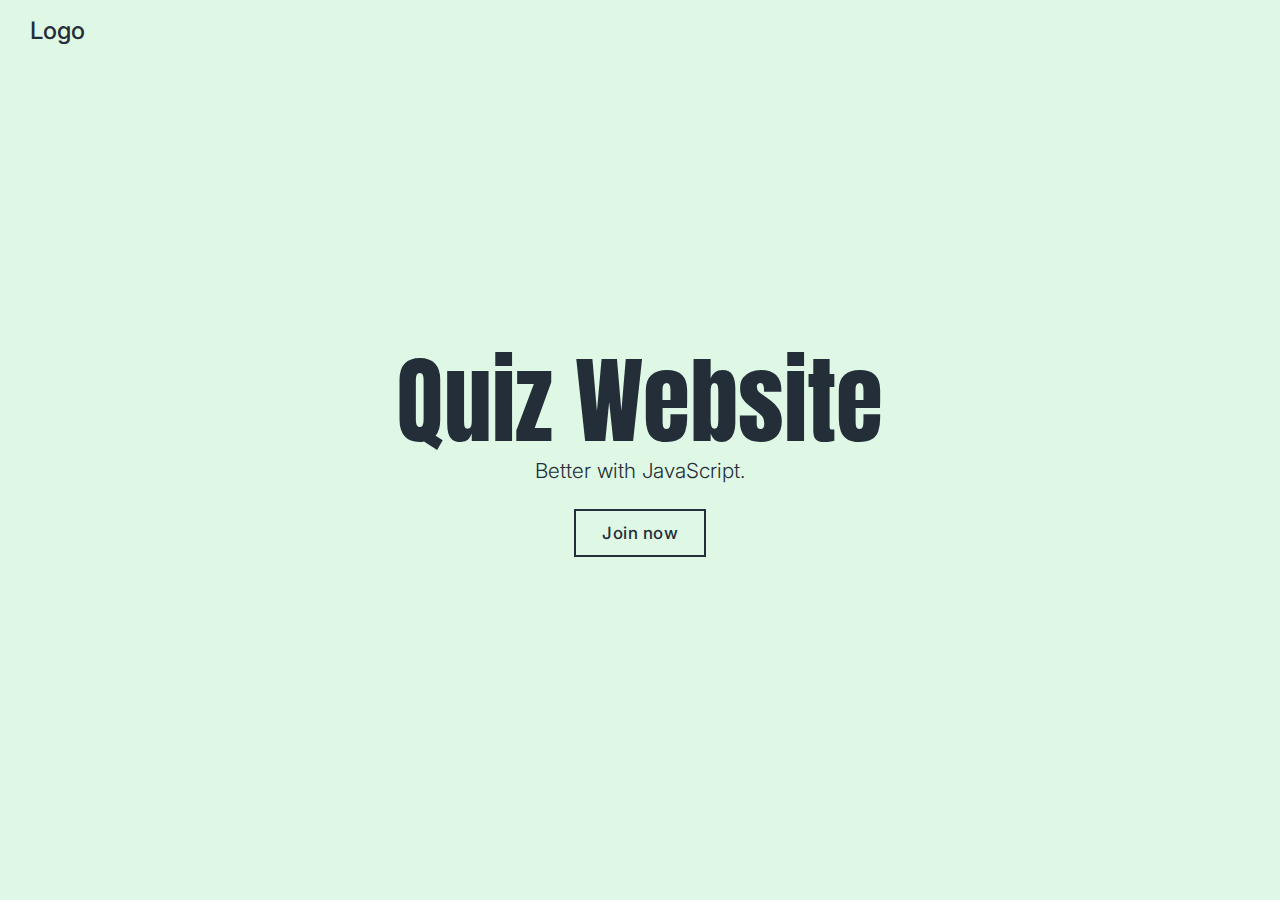
==== index.html @ 5a05d32c "new File" ====
<!DOCTYPE html>
<html lang="en">
  <head>
    <meta charset="UTF-8" />
    <meta name="viewport" content="width=device-width, initial-scale=1.0" />
    <title>Document</title>
    <link rel="stylesheet" href="style.css" />
    <link rel="preconnect" href="https://fonts.googleapis.com" />
    <link rel="preconnect" href="https://fonts.gstatic.com" crossorigin />

    <!-- Inter & Anton -->
    <link
      href="https://fonts.googleapis.com/css2?family=Anton&family=Inter:wght@100..900&display=swap"
      rel="stylesheet"
    />
  </head>
  <body>
    <nav class="navbar">
      <div id="logo">Logo</div>
    </nav>
    <main id="hero">
      <div class="hero-content">
        <h1>Quiz Website</h1>
        <p class="name">Better with JavaScript.</p>
        <button id="join-btn" class="main-btn">Join now</button>
        <button id="start-btn" class="main-btn active">Start now</button>
      </div>
    </main>
    <script src="script.js"></script>
  </body>
</html>
---- style.css ----
* {
  margin: 0;
  padding: 0;
  box-sizing: border-box;
  font-family: "Inter", sans-serif;
  color: var(--secondary-color);
}

:root {
  --primary-color: #dff8e5;
  --secondary-color: #242e38;
  --text-white: #ffffff;
  --shade-color: #aadfb7;
  --transition: 200ms linear;
}

.navbar {
  width: 100%;
  position: absolute;
  padding: 16px 30px;
}

.navbar #logo {
  font-size: 1.5rem;
  font-weight: 500;
}

.navbar #logo .white{
    color:var(--text-white);
}

#hero {
  width: 100%;
  height: 100vh;
  background: var(--primary-color);
  display: flex;
  justify-content: center;
  align-items: center;
  flex-direction: column;
}

.active {
  display: none;
}

.hero-content {
  text-align: center;
}

.hero-content h1 {
  font-size: 6rem;
  line-height: 1.2;
  font-family: "Anton", sans-serif;
  font-weight: 400;
}

.hero-content p {
  font-size: 1.3rem;
  font-weight: 300;
  margin-bottom: 1.6rem;
}

.hero-content .main-btn {
  padding: 12px 26px;
  font-size: 1.05rem;
  font-weight: 500;
  letter-spacing: 0.5px;
  border: 2px solid var(--secondary-color);
  background: transparent;
  cursor: pointer;
  transition: all var(--transition);
}

.hero-content .main-btn:hover {
  border: 2px solid var(--secondary-color);
  background: var(--secondary-color);
  color: var(--primary-color);
  box-shadow: 6px 6px 0px var(--shade-color);
  transform: translate(-3px, -3px);
}

/* Register */
.other-nav {
  padding-inline: 70px;
}

.container {
  width: 100%;
  height: 100vh;
  display: flex;
  background-color: var(--primary-color);
}

.container .register-form {
  width: 45%;
  height: 100%;
  padding-inline: 70px;
  background: var(--secondary-color);
  display: flex;
  justify-content: center;
  flex-direction: column;
}

.container .register-form h1 {
  color: var(--text-white);
  margin-bottom: 2rem;
  text-transform: uppercase;
}

.container form {
  display: flex;
  flex-direction: column;
  gap: 1.8rem;
}

.container .input-field input {
  width: 100%;
  padding: 16px 20px;
  background: transparent;
  border: 2px solid var(--primary-color);
  outline: none;
  border-radius: 4px;
  color: var(--text-white);
}

label {
  font-size: 1.2rem;
  color: var(--text-white);
  display: block;
  margin-bottom: 6px;
}

#register-btn {
  padding: 16px 26px;
  font-size: 1.1rem;
  font-weight: 600;
  letter-spacing: 0.5px;
  border: 2px solid var(--primary-color);
  background: var(--primary-color);
  border-radius: 40px;
  cursor: pointer;
  transition: all var(--transition);
  margin-top: 20px;
}

#login-btn {
  padding: 16px 26px;
  font-size: 1.1rem;
  font-weight: 600;
  letter-spacing: 0.5px;
  border: 2px solid var(--primary-color);
  background: var(--primary-color);
  border-radius: 40px;
  cursor: pointer;
  transition: all var(--transition);
  margin-top: 20px;
}

.side-image {
  width: 55%;
  height: 100%;
  display: flex;
  align-items: center;
}

.side-image img {
  width: 100%;
  height: 100%;
}
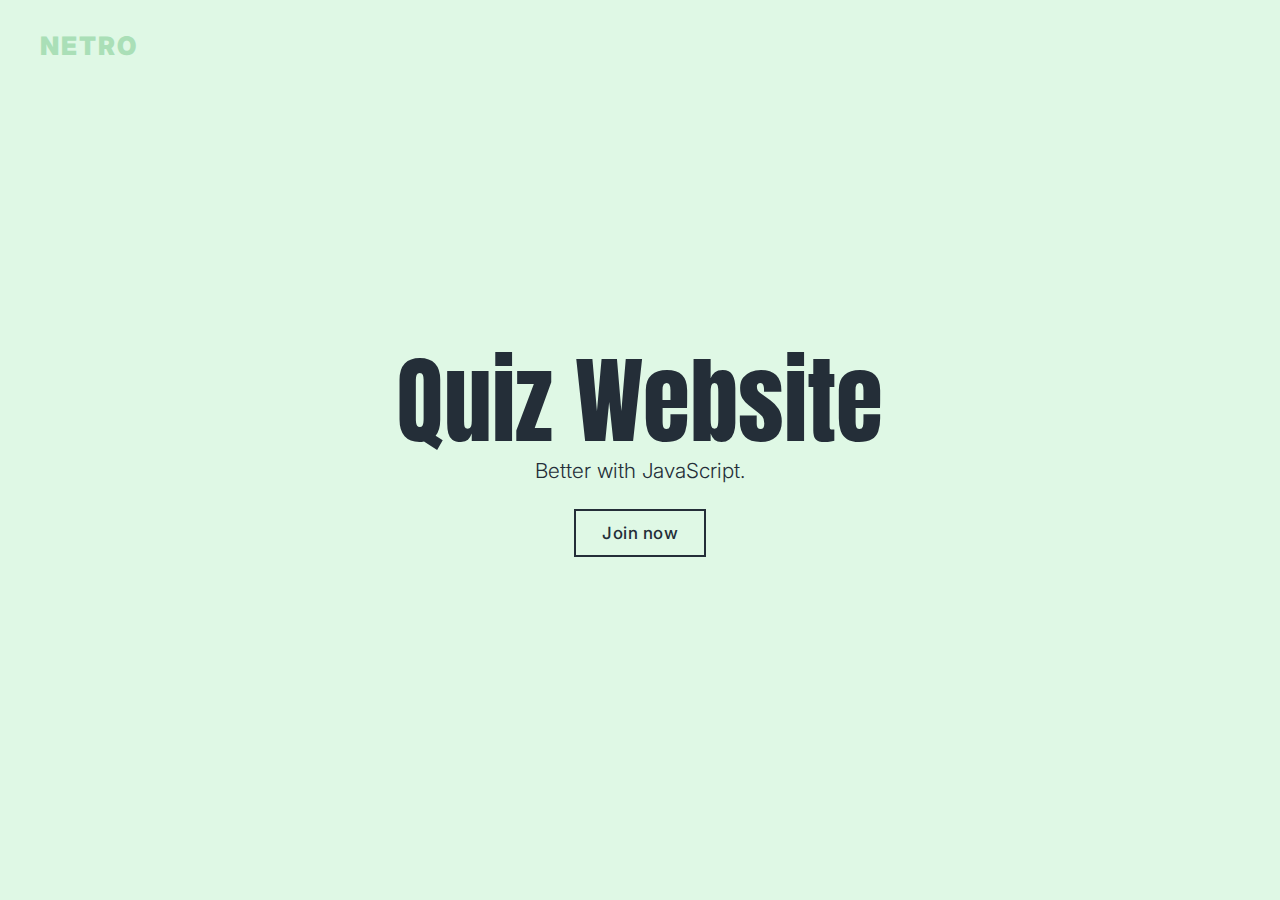
==== commit 52d5a42d: "update" ====
--- a/index.html
+++ b/index.html
@@ -16,7 +16,7 @@
   </head>
   <body>
     <nav class="navbar">
-      <div id="logo">Logo</div>
+      <div id="logo">NETRO</div>
     </nav>
     <main id="hero">
       <div class="hero-content">
--- a/style.css
+++ b/style.css
@@ -17,16 +17,18 @@
 .navbar {
   width: 100%;
   position: absolute;
-  padding: 16px 30px;
+  padding: 30px 40px;
 }
 
 .navbar #logo {
-  font-size: 1.5rem;
-  font-weight: 500;
-}
-
-.navbar #logo .white{
-    color:var(--text-white);
+  font-size: 1.6rem;
+  letter-spacing: 2px;
+  font-weight: 900;
+  color: #aadfb7;
+}
+
+.navbar #logo .white {
+  color: var(--text-white);
 }
 
 #hero {
@@ -167,3 +169,80 @@
   width: 100%;
   height: 100%;
 }
+
+/* Quiz */
+.quiz-container {
+  width: 100%;
+  height: 100vh;
+  background: var(--primary-color);
+  display: flex;
+  justify-content: center;
+  align-items: center;
+}
+
+.quiz-container .card {
+  width: 35%;
+  padding: 28px;
+  border-radius: 18px;
+  background: var(--secondary-color);
+  display: flex;
+  justify-content: center;
+  flex-direction: column;
+  color: var(--text-white);
+}
+.quiz-container .card #question {
+  font-size: 1.3rem;
+  margin-bottom: 22px;
+}
+
+.quiz-container .card #question,
+.quiz-container .card ul {
+  color: var(--text-white);
+}
+
+.options {
+  padding: 16px;
+  width: 100%;
+  background-color: transparent;
+  border: 2px solid var(--primary-color);
+  color: var(--primary-color);
+  font-size: 1.1rem;
+  border-radius: 6px;
+  cursor: pointer;
+  margin: 6px 0px;
+  transition: all var(--transition);
+}
+
+.options:hover {
+  background-color: var(--primary-color);
+  color: var(--secondary-color);
+}
+
+.result {
+  text-align: center;
+}
+
+.result #score {
+  border: 3px solid var(--primary-color);
+  height: 200px;
+  width: 200px;
+  font-size: 2.6rem;
+  margin: auto;
+  border-radius:50%;
+  display: flex;
+  justify-content: center;
+  align-items: center;
+  color: var(--primary-color);
+  margin-bottom: 20px;
+}
+
+.dashboard-btn {
+  padding: 10px 18px;
+  font-weight: 500;
+  border: 2px solid var(--primary-color);
+  background: var(--primary-color);
+  border-radius: 40px;
+  cursor: pointer;
+  transition: all var(--transition);
+  margin-top: 20px;
+}
